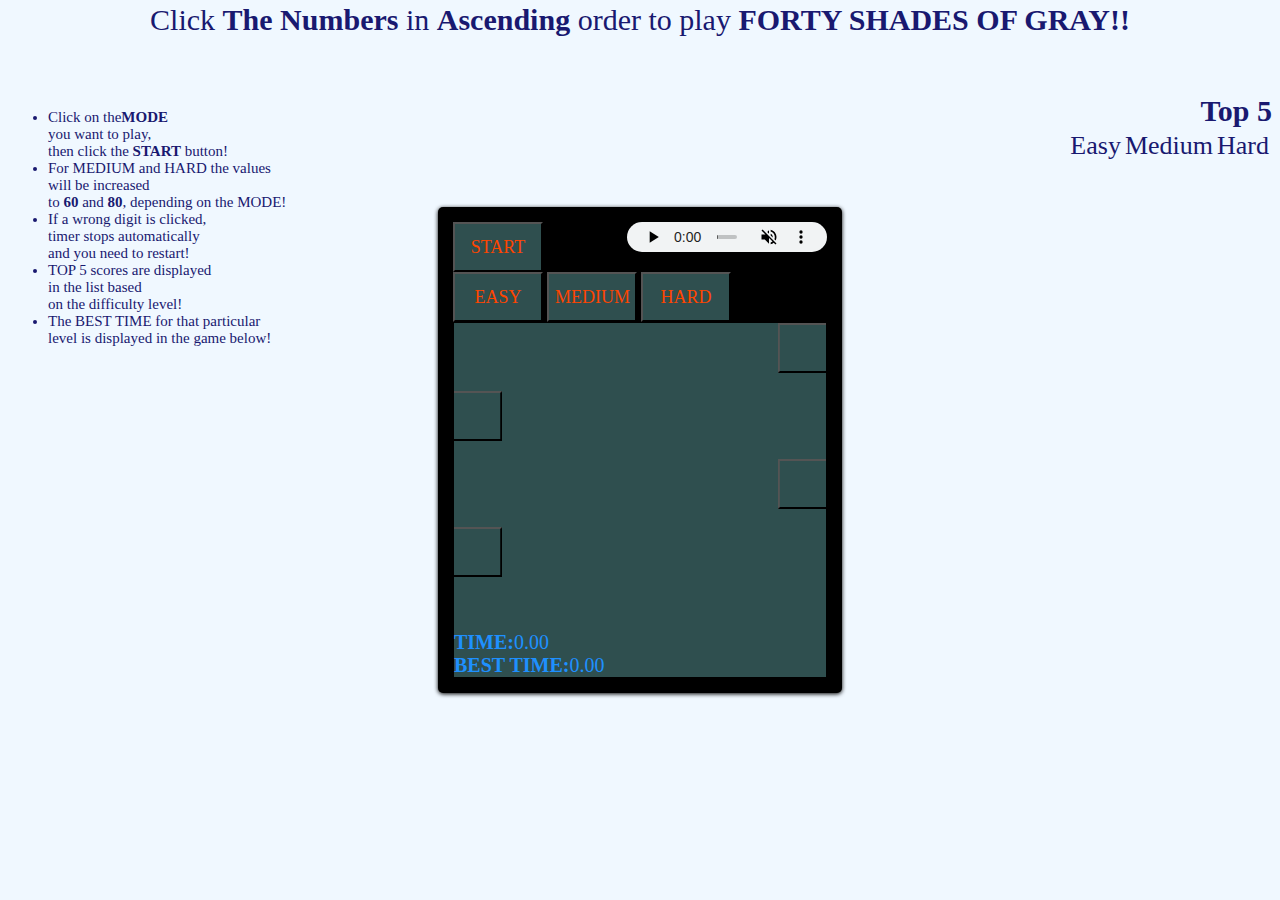
==== game.html @ 0a2ec8f1 "Add files via upload" ====
<!doctype html>
<html>
<head><title>First game!</title>
    <link rel="stylesheet";
          type="text/css";
          href="game.css";>
    </head>
   
    <body><p style="font-size: 30px; color: midnightblue; text-align: center; font-family: Comic Sans MS; @media only screen and(max-width:768px){
                    width: 100%
                   position: absolute;
                   top: 0%;
                   left: 50%;
                    }"> Click <b>The Numbers</b> in <b>Ascending </b>order to play <b>FORTY SHADES OF GRAY!!</b></p>
        <ul  style="font-size: 15px; color: midnightblue; text-align: left; font-family: Comic Sans MS; float: left; @media only screen and(max-width:768px){
                    width: 100%
                    }">
        <li>Click on the<b>MODE</b><br> you want to play,<br> then click the <b>START</b> button! </li>
        <li>For MEDIUM and HARD the values<br> will be increased<br>to <b>60</b> and <b>80</b>, depending on the MODE!</li>
            <li>If a wrong digit is clicked, <br>timer stops automatically<br> and you need to restart!</li>
        <li>TOP 5 scores are displayed<br> in the list based <br> on the difficulty level!</li>
        <li>The BEST TIME for that particular<br> level is displayed in the game below!</li></ul>
        
        <div style="font-size: 30px; color: midnightblue; font-family: Comic Sans MS; text-align: right; float: right; @media only screen and(max-width:768px){
                    width: 100%
                    }"><b>Top 5</b>
      <table>
<tr style="font-size: 26px; color: midnightblue; font-family: Comic Sans MS; text-align: right; @media only screen and(max-width:768px){
                    width: 100%
                    }"><td>Easy</td><td>Medium</td><td>Hard</td></tr>
<tr style="@media only screen and(max-width:768px){
                    width: 100%
                    }"><td id="best_time_1_easy" style="font-size: 20px; color: midnightblue; font-family: Comic Sans MS; text-align: right"></td>
    <td id="best_time_1_med" style="font-size: 20px; color: midnightblue; font-family: Comic Sans MS; text-align: right"></td>
    <td id="best_time_1_tuf" style="font-size: 20px; color: midnightblue; font-family: Comic Sans MS; text-align: right"></td></tr>
    <tr style="@media only screen and(max-width:768px){
                    width: 100%
                    }"><td id="best_time_2_easy" style="font-size: 20px; color: midnightblue; font-family: Comic Sans MS; text-align: right"></td>
    <td id="best_time_2_med" style="font-size: 20px; color: midnightblue; font-family: Comic Sans MS; text-align: right"></td>
    <td id="best_time_2_tuf" style="font-size: 20px; color: midnightblue; font-family: Comic Sans MS; text-align: right"></td></tr>
    <tr style="@media only screen and(max-width:768px){
                    width: 100%
                    }"><td id="best_time_3_easy" style="font-size: 20px; color: midnightblue; font-family: Comic Sans MS; text-align: right"></td>
    <td id="best_time_3_med" style="font-size: 20px; color: midnightblue; font-family: Comic Sans MS; text-align: right"></td>
    <td id="best_time_3_tuf" style="font-size: 20px; color: midnightblue; font-family: Comic Sans MS; text-align: right"></td></tr>
    <tr style="@media only screen and(max-width:768px){
                    width: 100%
                    }"><td id="best_time_4_easy" style="font-size: 20px; color: midnightblue; font-family: Comic Sans MS; text-align: right"></td>
    <td id="best_time_4_med" style="font-size: 20px; color: midnightblue; font-family: Comic Sans MS; text-align: right"></td>
    <td id="best_time_4_tuf" style="font-size: 20px; color: midnightblue; font-family: Comic Sans MS; text-align: right"></td></tr>
    <tr style="@media only screen and(max-width:768px){
                    width: 100%
                    }"><td id="best_time_5_easy" style="font-size: 20px; color: midnightblue; font-family: Comic Sans MS; text-align: right"></td>
    <td id="best_time_5_med" style="font-size: 20px; color: midnightblue; font-family: Comic Sans MS; text-align: right"></td>
    <td id="best_time_5_tuf" style="font-size: 20px; color: midnightblue; font-family: Comic Sans MS; text-align: right"></td></tr>
</table>
     </div>
        <div class="game">  
         <audio id="audio" controls autoplay="true" muted="muted" loop style="height: 30px; float: right" src="bensound-endlessmotion.mp3">
    </audio>
        <input type="button" onclick="fnc();" id="st" value="START" style="background-color: darkslategray" "align-content: center" "font-size: 35px"><br>
            
            <input type="button" onclick="mod(id);" id="E" value="EASY" style="background-color: darkslategray" "font-size: 30px">
            <input type="button" onclick="mod(id);" id="M" value="MEDIUM" style="background-color: darkslategray" "font-size: 30px">
            <input type="button" onclick="mod(id);" id="H" value="HARD" style="background-color: darkslategray" "font-size: 30px">
        <div class="grid">

<marquee id="ma1"><input type="button" id="1" value="" onclick="val(id);" style="background-color: darkslategrey">
<input type="button" id="2" value="" onclick="val(id);" style="background-color: darkslategrey">
<input type="button" id="3" value="" onclick="val(id);" style="background-color: darkslategrey"> 
<input type="button" id="4" value="" onclick="val(id);" style="background-color: darkslategrey">
<input type="button" id="17" value="" onclick="val(id);" style="background-color: darkslategrey; display: none">
<input type="button" id="26" value="" onclick="val(id);" style="background-color: darkslategrey; display: none"></marquee><br>
<marquee direction="right" id="ma2"><input type="button" id="5" value="" onclick="val(id);" style="background-color: darkslategrey">
<input type="button" id="6" value="" onclick="val(id);" style="background-color: darkslategrey">
<input type="button" id="7" value="" onclick="val(id);" style="background-color: darkslategrey">
<input type="button" id="8" value="" onclick="val(id);" style="background-color: darkslategrey">
      
<input type="button" id="18" value="" onclick="val(id);" style="background-color: darkslategrey; display: none">
<input type="button" id="27" value="" onclick="val(id);" style="background-color: darkslategrey; display: none"></marquee><br> 
<marquee id="ma3"><input type="button" id="9" value="" onclick="val(id);" style="background-color: darkslategrey">
<input type="button" id="10" value="" onclick="val(id);" style="background-color: darkslategrey">
<input type="button" id="11" value="" onclick="val(id);" style="background-color: darkslategrey"> 
<input type="button" id="12" value="" onclick="val(id);" style="background-color: darkslategrey">
 

          <input type="button" id="19" value="" onclick="val(id);" style="background-color: darkslategrey; display: none">
            <input type="button" id="28" value="" onclick="val(id);" style="background-color: darkslategrey; display: none"></marquee><br>
            <marquee direction="right" id="ma4"><input type="button" id="13" value="" onclick="val(id);" style="background-color: darkslategrey">
            <input type="button" id="14" value="" onclick="val(id);" style="background-color: darkslategrey">
            <input type="button" id="15" value="" onclick="val(id);" style="background-color: darkslategrey">
            <input type="button" id="16" value="" onclick="val(id);" style="background-color: darkslategrey">
            <input type="button" id="20" value="" onclick="val(id);" style="background-color: darkslategrey; display: none">
           <input type="button" id="29" value="" onclick="val(id);" style="background-color: darkslategrey; display: none"></marquee><br> 
            <marquee id="ma5"><input type="button" id="21" value="" onclick="val(id);" style="background-color: darkslategrey; display: none">
            <input type="button" id="22" value="" onclick="val(id);" style="background-color: darkslategrey; display: none">
            <input type="button" id="23" value="" onclick="val(id);" style="background-color: darkslategrey; display: none">
            <input type="button" id="24" value="" onclick="val(id);" style="background-color: darkslategrey; display: none">
            <input type="button" id="25" value="" onclick="val(id);" style="background-color: darkslategrey; display: none">
            <input type="button" id="30" value="" onclick="val(id);" style="background-color: darkslategrey; display: none"></marquee><br> 
            <marquee direction="right" id="ma6"><input type="button" id="31" value="" onclick="val(id);" style="background-color: darkslategrey; display: none">
            <input type="button" id="32" value="" onclick="val(id);" style="background-color: darkslategrey; display: none"> 
           <input type="button" id="33" value="" onclick="val(id);" style="background-color: darkslategrey; display: none">
            <input type="button" id="34" value="" onclick="val(id);" style="background-color: darkslategrey; display: none">
            <input type="button" id="35" value="" onclick="val(id);" style="background-color: darkslategrey; display: none">
            <input type="button" id="36" value="" onclick="val(id);" style="background-color: darkslategrey; display: none"></marquee><br> 
       
<div style="font-size: 20px; color: dodgerblue; font-family: Comic Sans MS"><b>TIME:</b><span id="timer_out" style="font-size: 20px; color: dodgerblue; font-family: Comic Sans MS">0.00</span></div>  
              

<div style="font-size: 20px; color: dodgerblue; font-family: Comic Sans MS"><b>BEST TIME:</b><span id="best_time" style="font-size: 20px; color: dodgerblue; font-family: Comic Sans MS">0.00</span></div>
        </div>
        </div>

          
    <script src="game.js">
     </script>
        
    </body>
    </html>
---- game.css ----
html{
    background-color: aliceblue;
}
.game{
    position: absolute;
    top: 50%;
    left: 50%;
    transform: translate(-50%,-50%);
    box-shadow: 0 1px 4px black;
    padding: 15px;
    background-color: black;
    border-radius: 5px;
    
}
.grid{
    display: grid;
    border: 1px solid black;  
    background-color: darkslategrey;
   
    

}
.grid button{
    background-color: honeydew;
    color: white;
    font-size: 30px;
    font-weight: bold;
    border: 1px solid black;
    
}
.game_res{
    width: 20%;
    height: 50px;
    background-color: black;
    border: 5px;
    border-color: orangered;
   
    align-content: center;
    transform: translate(-50%,-50%);
    box-shadow: 0 1px 4px black;
    padding: 5px;
    
}
input[type=button]{
    font-size: 18px;
    color: orangered;
    font-family: Comic Sans MS;
    align-content: center;
    width: 90px;
    height: 50px;
}
@media only screen and (max-width:768px){
    [class*="game"]{
        width: 100%;
        height: auto;
        align-self: auto;
    }
}
audio{
    color: orangered;
    width: 200px;
}
p{
    transform: translate(-0%,-80%);
}
.audio{
    float: right;
 width: 200px;
    height: 20px;
    background-color: black;
}
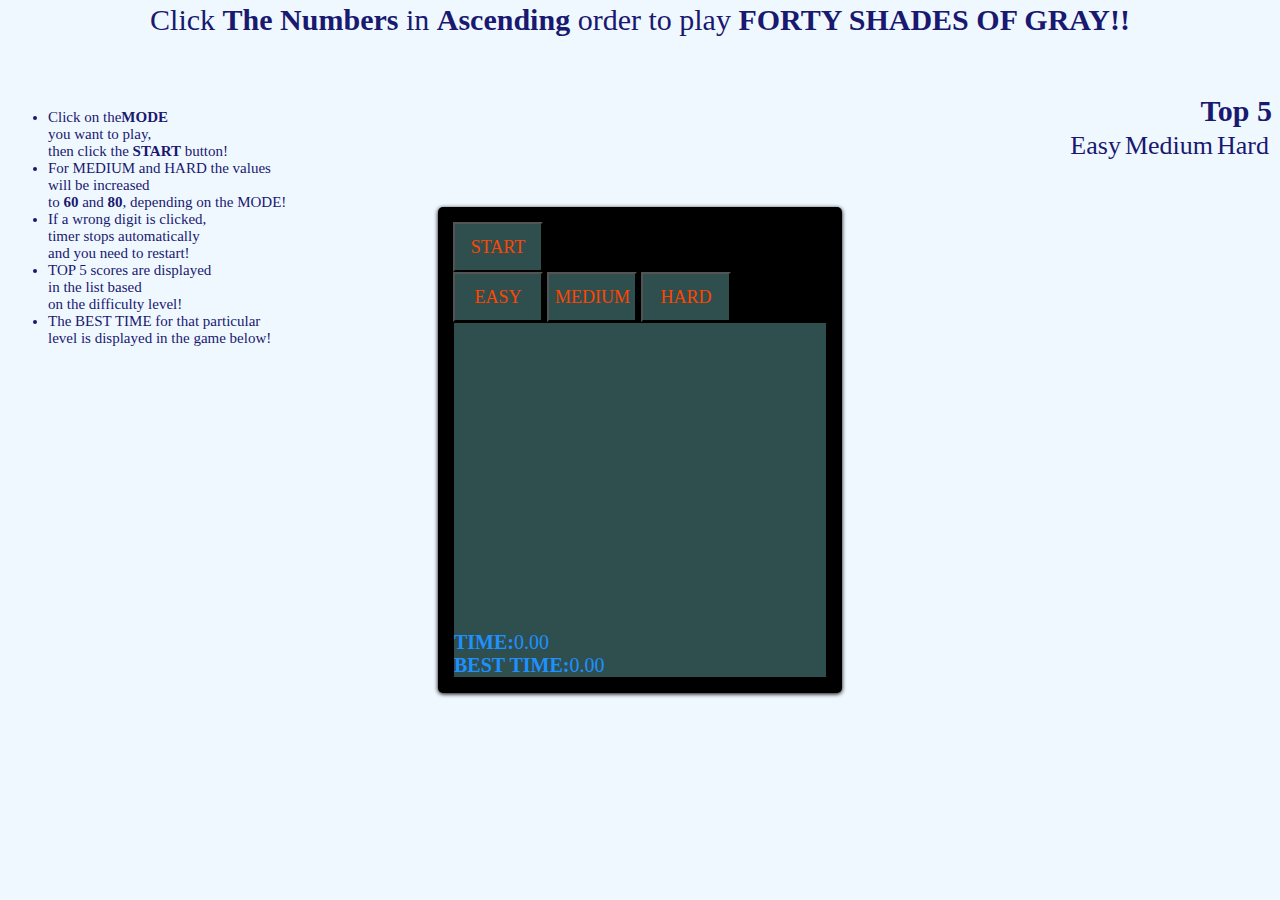
==== commit 8250428d: "Update game.html" ====
--- a/game.html
+++ b/game.html
@@ -56,8 +56,7 @@
 </table>
      </div>
         <div class="game">  
-         <audio id="audio" controls autoplay="true" muted="muted" loop style="height: 30px; float: right" src="bensound-endlessmotion.mp3">
-    </audio>
+  
         <input type="button" onclick="fnc();" id="st" value="START" style="background-color: darkslategray" "align-content: center" "font-size: 35px"><br>
             
             <input type="button" onclick="mod(id);" id="E" value="EASY" style="background-color: darkslategray" "font-size: 30px">
@@ -117,4 +116,4 @@
      </script>
         
     </body>
-    </html>+    </html>
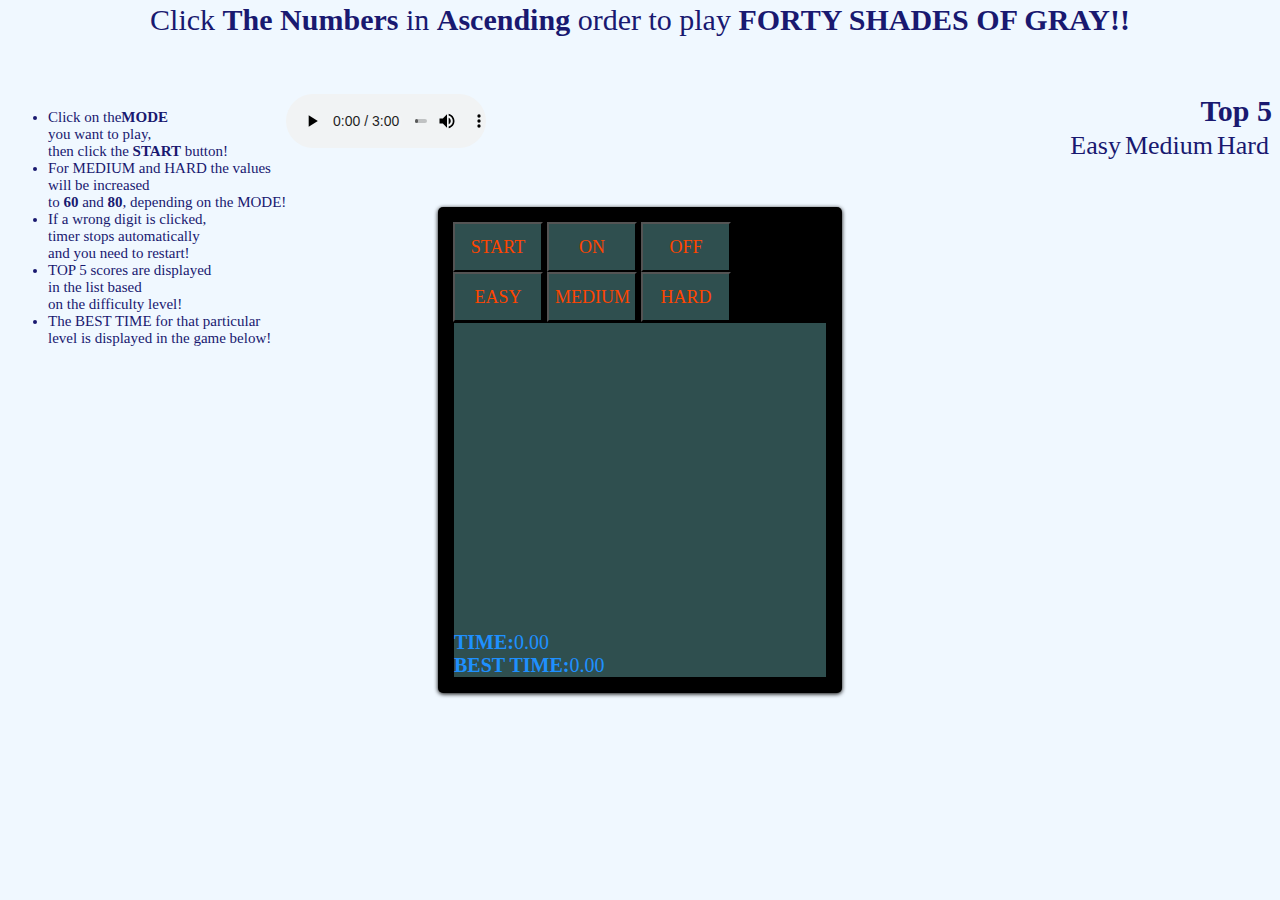
==== commit 57fd5bca: "Update game.html" ====
--- a/game.html
+++ b/game.html
@@ -55,10 +55,14 @@
     <td id="best_time_5_tuf" style="font-size: 20px; color: midnightblue; font-family: Comic Sans MS; text-align: right"></td></tr>
 </table>
      </div>
+        <audio controls loop id="ad" src="bensound-endlessmotion.mp3">
+        
+        </audio>
         <div class="game">  
-  
-        <input type="button" onclick="fnc();" id="st" value="START" style="background-color: darkslategray" "align-content: center" "font-size: 35px"><br>
-            
+     
+        <input type="button" onclick="fnc();" id="st" value="START" style="background-color: darkslategray" "align-content: center" "font-size: 35px">
+             <input type="button" onclick="play()" id="aud" value="ON" style="background-color: darkslategray" "align-content: center" "font-size: 35px">
+            <input type="button" onclick="pause()" id="aud" value="OFF" style="background-color: darkslategray" "align-content: center" "font-size: 35px"><br>
             <input type="button" onclick="mod(id);" id="E" value="EASY" style="background-color: darkslategray" "font-size: 30px">
             <input type="button" onclick="mod(id);" id="M" value="MEDIUM" style="background-color: darkslategray" "font-size: 30px">
             <input type="button" onclick="mod(id);" id="H" value="HARD" style="background-color: darkslategray" "font-size: 30px">
--- a/game.css
+++ b/game.css
@@ -63,9 +63,3 @@
 p{
     transform: translate(-0%,-80%);
 }
-.audio{
-    float: right;
- width: 200px;
-    height: 20px;
-    background-color: black;
-}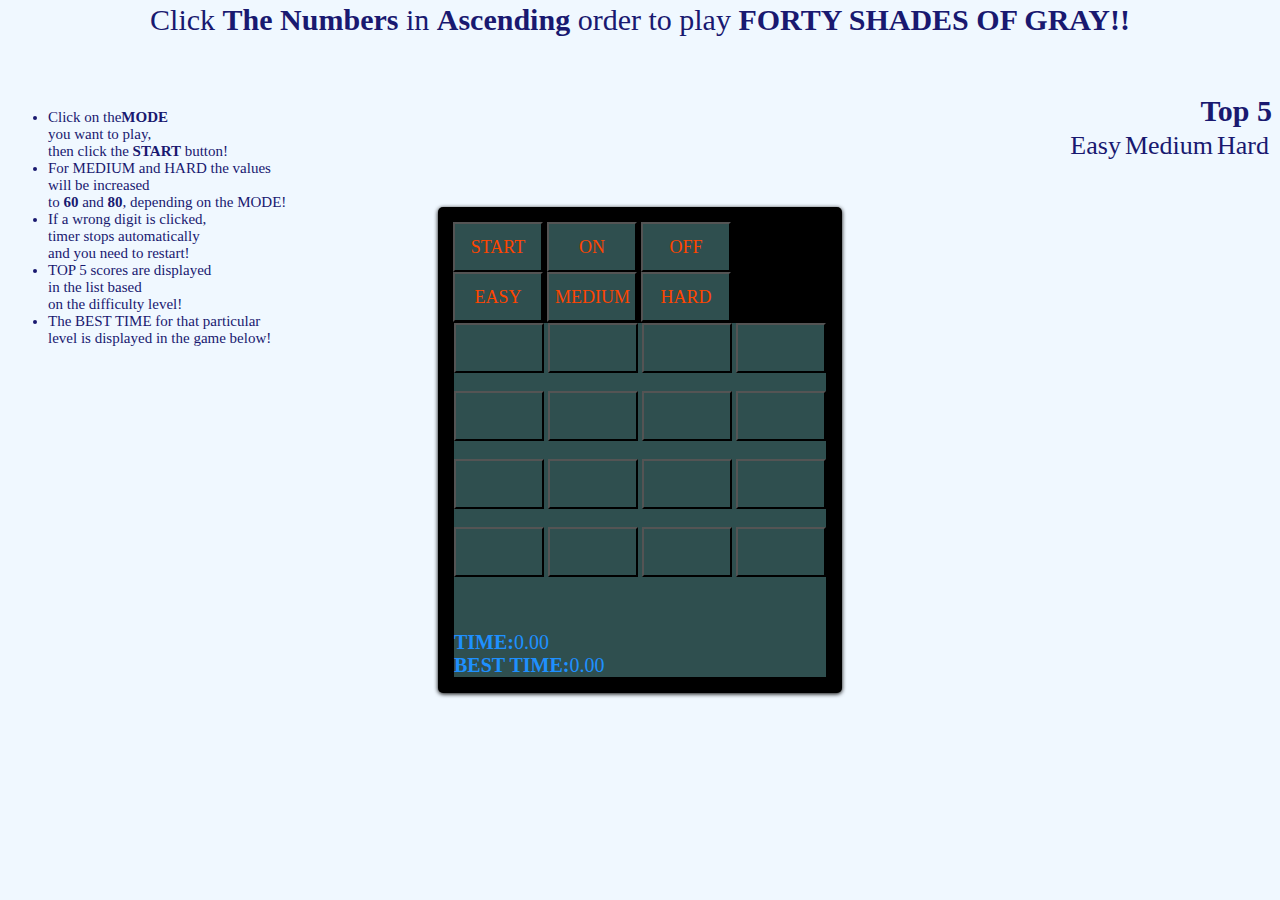
==== commit d1d4c114: "Update game.html" ====
--- a/game.html
+++ b/game.html
@@ -55,7 +55,7 @@
     <td id="best_time_5_tuf" style="font-size: 20px; color: midnightblue; font-family: Comic Sans MS; text-align: right"></td></tr>
 </table>
      </div>
-        <audio controls loop id="ad" src="bensound-endlessmotion.mp3">
+        <audio controls loop id="ad" src="bensound-endlessmotion.mp3" style="display: none">
         
         </audio>
         <div class="game">  
